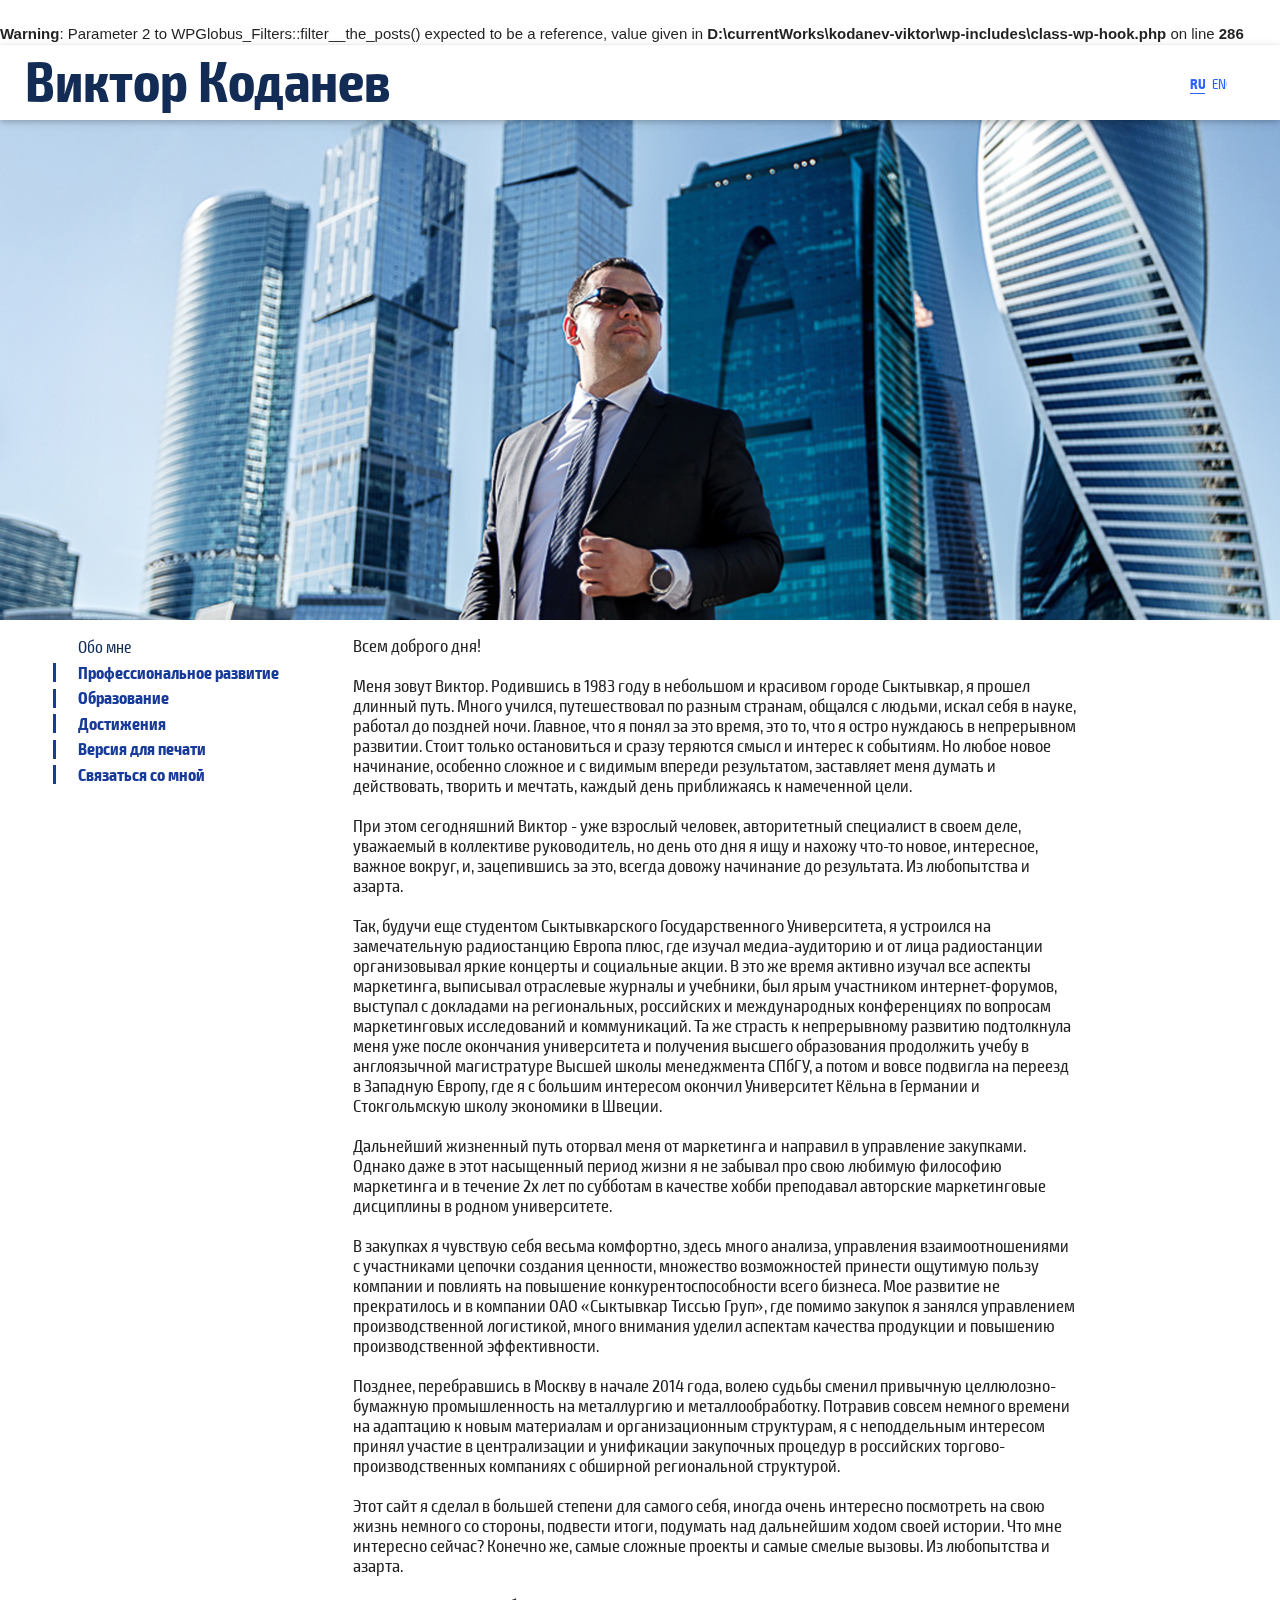
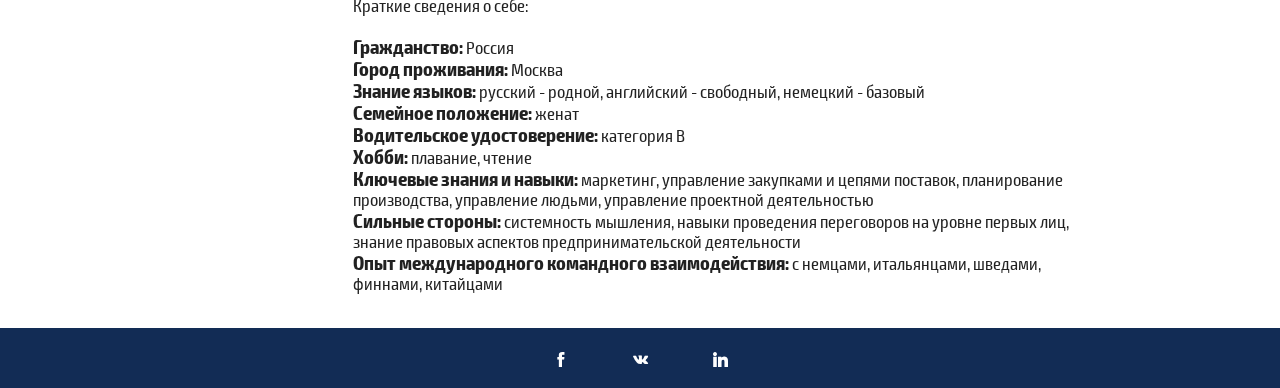
==== index.html @ 1e1ac739 "static clone" ====
<!DOCTYPE html>
<html><body><br>
<b>Warning</b>:  Parameter 2 to WPGlobus_Filters::filter__the_posts() expected to be a reference, value given in <b>D:\currentWorks\kodanev-viktor\wp-includes\class-wp-hook.php</b> on line <b>286</b><br>
	
	

	
		<meta charset="UTF-8">
		<meta name="viewport" content="width=device-width, height=device-height, initial-scale=1.0, maximum-scale=1.0, user-scalable=no">
		<link rel="shortcut icon" href="wp-content/themes/kodanev/assets/icon_32.png" type="image/x-icon">

<link rel="apple-touch-icon" sizes="180x180" href="wp-content/themes/kodanev/assets/apple-touch-icon.png">
<link rel="icon" type="image/png" href="wp-content/themes/kodanev/assets/favicon-32x32.png" sizes="32x32">
<link rel="icon" type="image/png" href="wp-content/themes/kodanev/assets/favicon-16x16.png" sizes="16x16">
<link rel="manifest" href="wp-content/themes/kodanev/assets/manifest.json">
<link rel="mask-icon" href="wp-content/themes/kodanev/assets/safari-pinned-tab.svg" color="#5bbad5">
<meta name="msapplication-TileColor" content="#ffffff">
<meta name="msapplication-TileImage" content="wp-content/themes/kodanev/assets/mstile-144x144.png">
<meta name="theme-color" content="#ffffff">
		
		
		<title>kodanev-viktor — Персональный сайт Виктора Коданева</title>
<link rel="dns-prefetch" href="//s.w.org">


<link rel="stylesheet" id="wp-block-library-css" href="wp-includes/css/dist/block-library/style.min.css" type="text/css" media="all">
<link rel="stylesheet" id="materialize-style-css" href="wp-content/themes/kodanev/assets/css/materialize.css" type="text/css" media="all">
<link rel="stylesheet" id="icons-css" href="wp-content/themes/kodanev/assets/icons/style.css" type="text/css" media="all">
<link rel="stylesheet" id="flexbox-helper-css" href="wp-content/themes/kodanev/assets/css/flexbox.css" type="text/css" media="all">
<link rel="stylesheet" id="fonts-style-css" href="wp-content/themes/kodanev/assets/fonts/exo2/exotwocondensed.css" type="text/css" media="all">
<link rel="stylesheet" id="kodanev-style-css" href="wp-content/themes/kodanev/style.css" type="text/css" media="all">
<link rel="stylesheet" id="wpglobus-css" href="wp-content/plugins/wpglobus/includes/css/wpglobus.min.css" type="text/css" media="all">
<script type="text/javascript" src="wp-includes/js/jquery/jquery.js"></script>
<script type="text/javascript" src="wp-includes/js/jquery/jquery-migrate.min.js"></script>
<script type="text/javascript">
/* <![CDATA[ */
var userSettings = {"url":"\/","uid":"0","time":"1568636107","secure":""};
/* ]]> */
</script>
<script type="text/javascript" src="wp-includes/js/utils.min.js"></script>







			<style type="text/css" media="screen">
				.wpglobus_flag_ru{background-image:url(http://OFFLINEZIP.wpsho/wp-content/plugins/wpglobus/flags/ru.png)}.wpglobus_flag_en{background-image:url(http://OFFLINEZIP.wpsho/wp-content/plugins/wpglobus/flags/us.png)}                                    			</style>
			

	

	
		<header id="masthead" class="site-header" role="banner">
			<nav class="white hide-on-med-and-down">
				<div class="nav-wrapper">
					<div class="name left">
						<h1 class="exo2bold dark-blue-text">Виктор Коданев</h1>
					</div>
					<div class="lang right">
						<ul class="lang_changer right"><li><a class="exo2reg med-blue-text active">Russian</a></li><li><a class="exo2reg med-blue-text" href="en/index.html">English</a></li></ul>
					</div>
				</div>
			</nav>
			<div class="navbar-fixed hide-on-large-only">
				<nav class="white">
					<div class="nav-wrapper">
						<button data-activates="sidenav" class="c-hamburger c-hamburger--htx right">
							<span>toggle menu</span>
						</button>

						<div class="name center">
							<h1 class="exo2bold dark-blue-text">Виктор Коданев</h1>
						</div>
						<div class="pagenav side-nav" id="sidenav">
							<div class="name center">
								<h1 class="exo2bold white-text">Виктор Коданев</h1>
							</div>
							<div class="container flex-column">
								<ul class="links flex-column">


									<li> <a class="exo2reg" href="">Обо мне</a></li><li> <a class="exo2reg" href="professional/index.html">Профессиональное развитие</a></li><li> <a class="exo2reg" href="education/index.html">Образование</a></li><li> <a class="exo2reg" href="achievemnets/index.html">Достижения</a></li><li> <a class="exo2reg" href="documentation/index.html">Версия для печати</a></li><li> <a class="exo2reg" href="contact/index.html">Связаться со мной</a></li>
								</ul>
								<div class="divider"></div>
								<ul class="linker flex-row">
									<li>
										<div class="circle">
											<a href="#">
												<span class="white-text icon icon-fb"></span>
											</a>
										</div>
									</li>
									<li>
										<div class="circle">
											<a href="#">
												<span class="white-text icon icon-vk"></span>
											</a>
										</div>
									</li>
									<li>
										<div class="circle">
											<a href="#">
												<span class="white-text icon icon-li"></span>
											</a>
										</div>
									</li>
									<li class="language valign-wrapper"><a class="exo2reg active">Russian</a></li><li class="language valign-wrapper"><a class="exo2reg" href="en/index.html">English</a></li>								</ul>
							</div>
						</div>
					</div>
				</nav>
			</div>
		</header>
		

		<div id="page" class="site">
			<div id="content" class="site-content">

	<div id="primary" class="content-area">
		<main id="main" class="site-main" role="main">

			
<article id="post-28" class="post-28 page type-page status-publish hentry">

	<div class="entry-content">

			
<div class="fullwidth parallax-container">
<div class="parallax">
<img src="wp-content/uploads/2016/09/IMG_5605_crop.jpg" class="responsive-img"></div></div><div class="section">
		<div class="row">
	<div class="container">
			<div class="col s12 m12 l10 offset-l2 page-contents">
	<aside id="secondary" class="widget-area hide-on-med-and-down" role="complementary">
		<div class="flex-column">
<ul class="pagenav">
<li> <a class="exo2reg dark-blue-2-text" href="">Обо мне</a></li><li> <a class="exo2reg dark-blue-2-text" href="professional/index.html">Профессиональное развитие</a></li><li> <a class="exo2reg dark-blue-2-text" href="education/index.html">Образование</a></li><li> <a class="exo2reg dark-blue-2-text" href="achievemnets/index.html">Достижения</a></li><li> <a class="exo2reg dark-blue-2-text" href="documentation/index.html">Версия для печати</a></li><li> <a class="exo2reg dark-blue-2-text" href="contact/index.html">Связаться со мной</a></li>			</ul>


		</div>
	</aside>
	
<p class="exo2reg">Всем доброго дня!<br>
 <br>
Меня зовут Виктор. Родившись в 1983 году в небольшом и красивом городе Сыктывкар, я прошел длинный путь. Много учился, путешествовал по разным странам, общался с людьми, искал себя в науке, работал до поздней ночи. Главное, что я понял за это время, это то, что я остро нуждаюсь в непрерывном развитии. Стоит только остановиться и сразу теряются смысл и интерес к событиям. Но любое новое начинание, особенно сложное и с видимым впереди результатом, заставляет меня думать и действовать, творить и мечтать, каждый день приближаясь к намеченной цели.<br>
 <br>
При этом сегодняшний Виктор - уже взрослый человек, авторитетный специалист в своем деле, уважаемый в коллективе руководитель, но день ото дня я ищу и нахожу что-то новое, интересное, важное вокруг, и, зацепившись за это, всегда довожу начинание до результата. Из любопытства и азарта.<br>
 <br>
Так, будучи еще студентом Сыктывкарского Государственного Университета, я устроился на замечательную радиостанцию Европа плюс, где изучал медиа-аудиторию и от лица радиостанции организовывал яркие концерты и социальные акции. В это же время активно изучал все аспекты маркетинга, выписывал отраслевые журналы и учебники, был ярым участником интернет-форумов, выступал с докладами на региональных, российских и международных конференциях по вопросам маркетинговых исследований и коммуникаций. Та же страсть к непрерывному развитию подтолкнула меня уже после окончания университета и получения высшего образования продолжить учебу в англоязычной магистратуре Высшей школы менеджмента СПбГУ, а потом и вовсе подвигла на переезд в Западную Европу, где я с большим интересом окончил Университет Кёльна в Германии и Стокгольмскую школу экономики в Швеции.<br>
 <br>
Дальнейший жизненный путь оторвал меня от маркетинга и направил в управление закупками. Однако даже в этот насыщенный период жизни я не забывал про свою любимую философию маркетинга и в течение 2х лет по субботам в качестве хобби преподавал авторские маркетинговые дисциплины в родном университете.<br>
 <br>
В закупках я чувствую себя весьма комфортно, здесь много анализа, управления взаимоотношениями с участниками цепочки создания ценности, множество возможностей принести ощутимую пользу компании и повлиять на повышение конкурентоспособности всего бизнеса. Мое развитие не прекратилось и в компании ОАО «Сыктывкар Тиссью Груп», где помимо закупок я занялся управлением производственной логистикой, много внимания уделил аспектам качества продукции и повышению производственной эффективности.<br>
 <br>
Позднее, перебравшись в Москву в начале 2014 года, волею судьбы сменил привычную целлюлозно-бумажную промышленность на металлургию и металлообработку. Потравив совсем немного времени на адаптацию к новым материалам и организационным структурам, я с неподдельным интересом принял участие в централизации и унификации закупочных процедур в российских торгово-производственных компаниях с обширной региональной структурой.<br>
 <br>
Этот сайт я сделал в большей степени для самого себя, иногда очень интересно посмотреть на свою жизнь немного со стороны, подвести итоги, подумать над дальнейшим ходом своей истории. Что мне интересно сейчас? Конечно же, самые сложные проекты и самые смелые вызовы. Из любопытства и азарта.<br>
 <br>
Краткие сведения о себе:<br>
 <br>
<span class="exo2bold">Гражданство:</span> Россия<br>
<span class="exo2bold">Город проживания:</span> Москва<br>
<span class="exo2bold">Знание языков:</span> русский - родной, английский - свободный, немецкий - базовый<br>
<span class="exo2bold">Семейное положение:</span> женат<br>
<span class="exo2bold">Водительское удостоверение:</span> категория В<br>
<span class="exo2bold">Хобби:</span> плавание, чтение<br>
<span class="exo2bold">Ключевые знания и навыки:</span> маркетинг, управление закупками и цепями поставок, планирование производства, управление людьми, управление проектной деятельностью<br>
<span class="exo2bold">Сильные стороны:</span> системность мышления, навыки проведения переговоров на уровне первых лиц, знание правовых аспектов предпринимательской деятельности<br>
<span class="exo2bold">Опыт международного командного взаимодействия:</span> с немцами, итальянцами, шведами, финнами, китайцами</p></div>
		</div>
	</div>
</div>

	</div>

</article>
		</main>
	</div>


	</div>
	

	<footer class="dark-blue">
		<div class="flex-row icons">
				<div class="circle">
					<a href="https://facebook.com/victor.kodanev" target="_blank">
						<span class="icon icon-fb"></span>
					</a>
				</div>
				<div class="circle">
					<a href="https://vk.com/id373492752" target="_blank">
						<span class="icon icon-vk"></span>
					</a>
				</div>
				<div class="circle">
					<a href="https://ru.linkedin.com/in/viktor-kodanev-8ab91276" target="_blank">
						<span class="icon icon-li"></span>
					</a>
				</div>
		</div>
	</footer>
	
	</div>
	

	<script type="text/javascript" src="wp-content/themes/kodanev/assets/js/jquery-2.2.1.min.js"></script>
<script type="text/javascript" src="wp-content/themes/kodanev/assets/js/materialize.js"></script>
<script type="text/javascript" src="wp-content/themes/kodanev/assets/js/init.js"></script>
<script type="text/javascript" src="wp-content/themes/kodanev/js/navigation.js"></script>
<script type="text/javascript" src="wp-content/themes/kodanev/js/skip-link-focus-fix.js"></script>
<script type="text/javascript">
/* <![CDATA[ */
var WPGlobus = {"version":"1.6.2","language":"ru"};
/* ]]> */
</script>
<script type="text/javascript" src="wp-content/plugins/wpglobus/includes/js/wpglobus.min.js"></script>

		

		
</body></html>
---- wp-includes/css/dist/block-library/style.min.css ----
.wp-block-audio figcaption {margin-top: .5em;margin-bottom: 1em;color: #555d66;text-align: center;font-size: 13px;}
.wp-block-audio audio {width: 100%;min-width: 300px;}
.block-editor-block-list__layout .reusable-block-edit-panel {align-items: center;background: #f8f9f9;color: #555d66;display: flex;flex-wrap: wrap;font-family: -apple-system,BlinkMacSystemFont,Segoe UI,Roboto,Oxygen-Sans,Ubuntu,Cantarell,Helvetica Neue,sans-serif;font-size: 13px;top: -14px;margin: 0 -14px;padding: 8px 14px;position: relative;border: 1px dashed rgba(145,151,162,.25);border-bottom: none;}
.block-editor-block-list__layout .block-editor-block-list__layout .reusable-block-edit-panel {margin: 0 -14px;padding: 8px 14px;}
.block-editor-block-list__layout .reusable-block-edit-panel .reusable-block-edit-panel__spinner {margin: 0 5px;}
.block-editor-block-list__layout .reusable-block-edit-panel .reusable-block-edit-panel__info {margin-right: auto;}
.block-editor-block-list__layout .reusable-block-edit-panel .reusable-block-edit-panel__label {margin-right: 8px;white-space: nowrap;font-weight: 600;}
.block-editor-block-list__layout .reusable-block-edit-panel .reusable-block-edit-panel__title {flex: 1 1 100%;font-size: 14px;height: 30px;margin: 4px 0 8px;}
.block-editor-block-list__layout .reusable-block-edit-panel .components-button.reusable-block-edit-panel__button {flex-shrink: 0;}
@media (min-width:960px) {.block-editor-block-list__layout .reusable-block-edit-panel {flex-wrap: nowrap;}
	.block-editor-block-list__layout .reusable-block-edit-panel .reusable-block-edit-panel__title {margin: 0;}
	.block-editor-block-list__layout .reusable-block-edit-panel .components-button.reusable-block-edit-panel__button {margin: 0 0 0 5px;}}
.editor-block-list__layout .is-selected .reusable-block-edit-panel {border-color: rgba(66,88,99,.4) rgba(66,88,99,.4) rgba(66,88,99,.4) transparent;}
.is-dark-theme .editor-block-list__layout .is-selected .reusable-block-edit-panel {border-color: hsla(0,0%,100%,.45) hsla(0,0%,100%,.45) hsla(0,0%,100%,.45) transparent;}
.block-editor-block-list__layout .reusable-block-indicator {background: #fff;border: 1px dashed #e2e4e7;color: #555d66;top: -14px;height: 30px;padding: 4px;position: absolute;z-index: 1;width: 30px;right: -14px;}
.wp-block-button {color: #fff;margin-bottom: 1.5em;}
.wp-block-button.aligncenter {text-align: center;}
.wp-block-button.alignright {text-align: right;}
.wp-block-button__link {background-color: #32373c;border: none;border-radius: 28px;box-shadow: none;color: inherit;cursor: pointer;display: inline-block;font-size: 18px;margin: 0;padding: 12px 24px;text-align: center;text-decoration: none;overflow-wrap: break-word;}
.wp-block-button__link:active, .wp-block-button__link:focus, .wp-block-button__link:hover, .wp-block-button__link:visited {color: inherit;}
.is-style-squared .wp-block-button__link {border-radius: 0;}
.is-style-outline {color: #32373c;}
.is-style-outline .wp-block-button__link {background-color: transparent;border: 2px solid;}
.wp-block-calendar {text-align: center;}
.wp-block-calendar tbody td, .wp-block-calendar th {padding: 4px;border: 1px solid #e2e4e7;}
.wp-block-calendar tfoot td {border: none;}
.wp-block-calendar table {width: 100%;border-collapse: collapse;font-family: -apple-system,BlinkMacSystemFont,Segoe UI,Roboto,Oxygen-Sans,Ubuntu,Cantarell,Helvetica Neue,sans-serif;}
.wp-block-calendar table th {font-weight: 440;background: #edeff0;}
.wp-block-calendar a {text-decoration: underline;}
.wp-block-calendar tfoot a {color: #00739c;}
.wp-block-calendar table caption, .wp-block-calendar table tbody {color: #40464d;}
.wp-block-categories.alignleft {margin-right: 2em;}
.wp-block-categories.alignright {margin-left: 2em;}
.wp-block-columns {display: flex;flex-wrap: wrap;}
@media (min-width:782px) {.wp-block-columns {flex-wrap: nowrap;}}
.wp-block-column {flex-grow: 1;margin-bottom: 1em;flex-basis: 100%;min-width: 0;word-break: break-word;overflow-wrap: break-word;}
@media (min-width:600px) {.wp-block-column {flex-basis: calc(50% - 16px);flex-grow: 0;}
	.wp-block-column:nth-child(2n) {margin-left: 32px;}}
@media (min-width:782px) {.wp-block-column:not(:first-child) {margin-left: 32px;}}
.wp-block-cover, .wp-block-cover-image {position: relative;background-color: #000;background-size: cover;background-position: 50%;min-height: 430px;width: 100%;margin: 0 0 1.5em;display: flex;justify-content: center;align-items: center;overflow: hidden;}
.wp-block-cover-image.has-left-content, .wp-block-cover.has-left-content {justify-content: flex-start;}
.wp-block-cover-image.has-left-content .wp-block-cover-image-text, .wp-block-cover-image.has-left-content .wp-block-cover-text, .wp-block-cover-image.has-left-content h2, .wp-block-cover.has-left-content .wp-block-cover-image-text, .wp-block-cover.has-left-content .wp-block-cover-text, .wp-block-cover.has-left-content h2 {margin-left: 0;text-align: left;}
.wp-block-cover-image.has-right-content, .wp-block-cover.has-right-content {justify-content: flex-end;}
.wp-block-cover-image.has-right-content .wp-block-cover-image-text, .wp-block-cover-image.has-right-content .wp-block-cover-text, .wp-block-cover-image.has-right-content h2, .wp-block-cover.has-right-content .wp-block-cover-image-text, .wp-block-cover.has-right-content .wp-block-cover-text, .wp-block-cover.has-right-content h2 {margin-right: 0;text-align: right;}
.wp-block-cover-image .wp-block-cover-image-text, .wp-block-cover-image .wp-block-cover-text, .wp-block-cover-image h2, .wp-block-cover .wp-block-cover-image-text, .wp-block-cover .wp-block-cover-text, .wp-block-cover h2 {color: #fff;font-size: 2em;line-height: 1.25;z-index: 1;margin-bottom: 0;max-width: 610px;padding: 14px;text-align: center;}
.wp-block-cover-image .wp-block-cover-image-text a, .wp-block-cover-image .wp-block-cover-image-text a:active, .wp-block-cover-image .wp-block-cover-image-text a:focus, .wp-block-cover-image .wp-block-cover-image-text a:hover, .wp-block-cover-image .wp-block-cover-text a, .wp-block-cover-image .wp-block-cover-text a:active, .wp-block-cover-image .wp-block-cover-text a:focus, .wp-block-cover-image .wp-block-cover-text a:hover, .wp-block-cover-image h2 a, .wp-block-cover-image h2 a:active, .wp-block-cover-image h2 a:focus, .wp-block-cover-image h2 a:hover, .wp-block-cover .wp-block-cover-image-text a, .wp-block-cover .wp-block-cover-image-text a:active, .wp-block-cover .wp-block-cover-image-text a:focus, .wp-block-cover .wp-block-cover-image-text a:hover, .wp-block-cover .wp-block-cover-text a, .wp-block-cover .wp-block-cover-text a:active, .wp-block-cover .wp-block-cover-text a:focus, .wp-block-cover .wp-block-cover-text a:hover, .wp-block-cover h2 a, .wp-block-cover h2 a:active, .wp-block-cover h2 a:focus, .wp-block-cover h2 a:hover {color: #fff;}
.wp-block-cover-image.has-parallax, .wp-block-cover.has-parallax {background-attachment: fixed;}
@supports (-webkit-overflow-scrolling:touch) {.wp-block-cover-image.has-parallax, .wp-block-cover.has-parallax {background-attachment: scroll;}}
.wp-block-cover-image.has-background-dim:before, .wp-block-cover.has-background-dim:before {content: "";position: absolute;top: 0;left: 0;bottom: 0;right: 0;background-color: inherit;opacity: .5;z-index: 1;}
.wp-block-cover-image.has-background-dim.has-background-dim-10:before, .wp-block-cover.has-background-dim.has-background-dim-10:before {opacity: .1;}
.wp-block-cover-image.has-background-dim.has-background-dim-20:before, .wp-block-cover.has-background-dim.has-background-dim-20:before {opacity: .2;}
.wp-block-cover-image.has-background-dim.has-background-dim-30:before, .wp-block-cover.has-background-dim.has-background-dim-30:before {opacity: .3;}
.wp-block-cover-image.has-background-dim.has-background-dim-40:before, .wp-block-cover.has-background-dim.has-background-dim-40:before {opacity: .4;}
.wp-block-cover-image.has-background-dim.has-background-dim-50:before, .wp-block-cover.has-background-dim.has-background-dim-50:before {opacity: .5;}
.wp-block-cover-image.has-background-dim.has-background-dim-60:before, .wp-block-cover.has-background-dim.has-background-dim-60:before {opacity: .6;}
.wp-block-cover-image.has-background-dim.has-background-dim-70:before, .wp-block-cover.has-background-dim.has-background-dim-70:before {opacity: .7;}
.wp-block-cover-image.has-background-dim.has-background-dim-80:before, .wp-block-cover.has-background-dim.has-background-dim-80:before {opacity: .8;}
.wp-block-cover-image.has-background-dim.has-background-dim-90:before, .wp-block-cover.has-background-dim.has-background-dim-90:before {opacity: .9;}
.wp-block-cover-image.has-background-dim.has-background-dim-100:before, .wp-block-cover.has-background-dim.has-background-dim-100:before {opacity: 1;}
.wp-block-cover-image.alignleft, .wp-block-cover-image.alignright, .wp-block-cover.alignleft, .wp-block-cover.alignright {max-width: 305px;width: 100%;}
.wp-block-cover-image:after, .wp-block-cover:after {display: block;content: "";font-size: 0;min-height: inherit;}
@supports ((position:-webkit-sticky) or (position:sticky)) {.wp-block-cover-image:after, .wp-block-cover:after {content: none;}}
.wp-block-cover-image.aligncenter, .wp-block-cover-image.alignleft, .wp-block-cover-image.alignright, .wp-block-cover.aligncenter, .wp-block-cover.alignleft, .wp-block-cover.alignright {display: flex;}
.wp-block-cover-image .wp-block-cover__inner-container, .wp-block-cover .wp-block-cover__inner-container {width: calc(100% - 70px);z-index: 1;color: #f8f9f9;}
.wp-block-cover-image .wp-block-subhead, .wp-block-cover-image h1, .wp-block-cover-image h2, .wp-block-cover-image h3, .wp-block-cover-image h4, .wp-block-cover-image h5, .wp-block-cover-image h6, .wp-block-cover-image p, .wp-block-cover .wp-block-subhead, .wp-block-cover h1, .wp-block-cover h2, .wp-block-cover h3, .wp-block-cover h4, .wp-block-cover h5, .wp-block-cover h6, .wp-block-cover p {color: inherit;}
.wp-block-cover__video-background {position: absolute;top: 50%;left: 50%;transform: translateX(-50%) translateY(-50%);width: 100%;height: 100%;z-index: 0;-o-object-fit: cover;object-fit: cover;}
.block-editor-block-list__block[data-type="core/embed"][data-align=left] .block-editor-block-list__block-edit, .block-editor-block-list__block[data-type="core/embed"][data-align=right] .block-editor-block-list__block-edit, .wp-block-embed.alignleft, .wp-block-embed.alignright {max-width: 360px;width: 100%;}
.wp-block-embed {margin-bottom: 1em;}
.wp-block-embed figcaption {margin-top: .5em;margin-bottom: 1em;color: #555d66;text-align: center;font-size: 13px;}
.wp-embed-responsive .wp-block-embed.wp-embed-aspect-1-1 .wp-block-embed__wrapper, .wp-embed-responsive .wp-block-embed.wp-embed-aspect-1-2 .wp-block-embed__wrapper, .wp-embed-responsive .wp-block-embed.wp-embed-aspect-4-3 .wp-block-embed__wrapper, .wp-embed-responsive .wp-block-embed.wp-embed-aspect-9-16 .wp-block-embed__wrapper, .wp-embed-responsive .wp-block-embed.wp-embed-aspect-16-9 .wp-block-embed__wrapper, .wp-embed-responsive .wp-block-embed.wp-embed-aspect-18-9 .wp-block-embed__wrapper, .wp-embed-responsive .wp-block-embed.wp-embed-aspect-21-9 .wp-block-embed__wrapper {position: relative;}
.wp-embed-responsive .wp-block-embed.wp-embed-aspect-1-1 .wp-block-embed__wrapper:before, .wp-embed-responsive .wp-block-embed.wp-embed-aspect-1-2 .wp-block-embed__wrapper:before, .wp-embed-responsive .wp-block-embed.wp-embed-aspect-4-3 .wp-block-embed__wrapper:before, .wp-embed-responsive .wp-block-embed.wp-embed-aspect-9-16 .wp-block-embed__wrapper:before, .wp-embed-responsive .wp-block-embed.wp-embed-aspect-16-9 .wp-block-embed__wrapper:before, .wp-embed-responsive .wp-block-embed.wp-embed-aspect-18-9 .wp-block-embed__wrapper:before, .wp-embed-responsive .wp-block-embed.wp-embed-aspect-21-9 .wp-block-embed__wrapper:before {content: "";display: block;padding-top: 50%;}
.wp-embed-responsive .wp-block-embed.wp-embed-aspect-1-1 .wp-block-embed__wrapper iframe, .wp-embed-responsive .wp-block-embed.wp-embed-aspect-1-2 .wp-block-embed__wrapper iframe, .wp-embed-responsive .wp-block-embed.wp-embed-aspect-4-3 .wp-block-embed__wrapper iframe, .wp-embed-responsive .wp-block-embed.wp-embed-aspect-9-16 .wp-block-embed__wrapper iframe, .wp-embed-responsive .wp-block-embed.wp-embed-aspect-16-9 .wp-block-embed__wrapper iframe, .wp-embed-responsive .wp-block-embed.wp-embed-aspect-18-9 .wp-block-embed__wrapper iframe, .wp-embed-responsive .wp-block-embed.wp-embed-aspect-21-9 .wp-block-embed__wrapper iframe {position: absolute;top: 0;right: 0;bottom: 0;left: 0;width: 100%;height: 100%;}
.wp-embed-responsive .wp-block-embed.wp-embed-aspect-21-9 .wp-block-embed__wrapper:before {padding-top: 42.85%;}
.wp-embed-responsive .wp-block-embed.wp-embed-aspect-18-9 .wp-block-embed__wrapper:before {padding-top: 50%;}
.wp-embed-responsive .wp-block-embed.wp-embed-aspect-16-9 .wp-block-embed__wrapper:before {padding-top: 56.25%;}
.wp-embed-responsive .wp-block-embed.wp-embed-aspect-4-3 .wp-block-embed__wrapper:before {padding-top: 75%;}
.wp-embed-responsive .wp-block-embed.wp-embed-aspect-1-1 .wp-block-embed__wrapper:before {padding-top: 100%;}
.wp-embed-responsive .wp-block-embed.wp-embed-aspect-9-6 .wp-block-embed__wrapper:before {padding-top: 66.66%;}
.wp-embed-responsive .wp-block-embed.wp-embed-aspect-1-2 .wp-block-embed__wrapper:before {padding-top: 200%;}
.wp-block-file {margin-bottom: 1.5em;}
.wp-block-file.aligncenter {text-align: center;}
.wp-block-file.alignright {text-align: right;}
.wp-block-file .wp-block-file__button {background: #32373c;border-radius: 2em;color: #fff;font-size: 13px;padding: .5em 1em;}
.wp-block-file a.wp-block-file__button {text-decoration: none;}
.wp-block-file a.wp-block-file__button:active, .wp-block-file a.wp-block-file__button:focus, .wp-block-file a.wp-block-file__button:hover, .wp-block-file a.wp-block-file__button:visited {box-shadow: none;color: #fff;opacity: .85;text-decoration: none;}
.wp-block-file *+.wp-block-file__button {margin-left: .75em;}
.wp-block-gallery {display: flex;flex-wrap: wrap;list-style-type: none;padding: 0;}
.wp-block-gallery .blocks-gallery-image, .wp-block-gallery .blocks-gallery-item {margin: 0 16px 16px 0;display: flex;flex-grow: 1;flex-direction: column;justify-content: center;position: relative;}
.wp-block-gallery .blocks-gallery-image figure, .wp-block-gallery .blocks-gallery-item figure {margin: 0;height: 100%;}
@supports ((position:-webkit-sticky) or (position:sticky)) {.wp-block-gallery .blocks-gallery-image figure, .wp-block-gallery .blocks-gallery-item figure {display: flex;align-items: flex-end;justify-content: flex-start;}}
.wp-block-gallery .blocks-gallery-image img, .wp-block-gallery .blocks-gallery-item img {display: block;max-width: 100%;height: auto;width: 100%;}
@supports ((position:-webkit-sticky) or (position:sticky)) {.wp-block-gallery .blocks-gallery-image img, .wp-block-gallery .blocks-gallery-item img {width: auto;}}
.wp-block-gallery .blocks-gallery-image figcaption, .wp-block-gallery .blocks-gallery-item figcaption {position: absolute;bottom: 0;width: 100%;max-height: 100%;overflow: auto;padding: 40px 10px 9px;color: #fff;text-align: center;font-size: 13px;background: linear-gradient(0deg,rgba(0,0,0,.7),rgba(0,0,0,.3) 70%,transparent);}
.wp-block-gallery .blocks-gallery-image figcaption img, .wp-block-gallery .blocks-gallery-item figcaption img {display: inline;}
.wp-block-gallery.is-cropped .blocks-gallery-image a, .wp-block-gallery.is-cropped .blocks-gallery-image img, .wp-block-gallery.is-cropped .blocks-gallery-item a, .wp-block-gallery.is-cropped .blocks-gallery-item img {width: 100%;}
@supports ((position:-webkit-sticky) or (position:sticky)) {.wp-block-gallery.is-cropped .blocks-gallery-image a, .wp-block-gallery.is-cropped .blocks-gallery-image img, .wp-block-gallery.is-cropped .blocks-gallery-item a, .wp-block-gallery.is-cropped .blocks-gallery-item img {height: 100%;flex: 1;-o-object-fit: cover;object-fit: cover;}}
.wp-block-gallery .blocks-gallery-image, .wp-block-gallery .blocks-gallery-item {width: calc(( 100% - 16px ) / 2);}
.wp-block-gallery .blocks-gallery-image:nth-of-type(2n), .wp-block-gallery .blocks-gallery-item:nth-of-type(2n) {margin-right: 0;}
.wp-block-gallery.columns-1 .blocks-gallery-image, .wp-block-gallery.columns-1 .blocks-gallery-item {width: 100%;margin-right: 0;}
@media (min-width:600px) {.wp-block-gallery.columns-3 .blocks-gallery-image, .wp-block-gallery.columns-3 .blocks-gallery-item {width: calc(( 100% - 32px ) / 3);margin-right: 16px;}
	@supports (-ms-ime-align:auto) {.wp-block-gallery.columns-3 .blocks-gallery-image, .wp-block-gallery.columns-3 .blocks-gallery-item {width: calc(( 100% - 32px ) / 3 - 1px);}}
	.wp-block-gallery.columns-4 .blocks-gallery-image, .wp-block-gallery.columns-4 .blocks-gallery-item {width: calc(( 100% - 48px ) / 4);margin-right: 16px;}
	@supports (-ms-ime-align:auto) {.wp-block-gallery.columns-4 .blocks-gallery-image, .wp-block-gallery.columns-4 .blocks-gallery-item {width: calc(( 100% - 48px ) / 4 - 1px);}}
	.wp-block-gallery.columns-5 .blocks-gallery-image, .wp-block-gallery.columns-5 .blocks-gallery-item {width: calc(( 100% - 64px ) / 5);margin-right: 16px;}
	@supports (-ms-ime-align:auto) {.wp-block-gallery.columns-5 .blocks-gallery-image, .wp-block-gallery.columns-5 .blocks-gallery-item {width: calc(( 100% - 64px ) / 5 - 1px);}}
	.wp-block-gallery.columns-6 .blocks-gallery-image, .wp-block-gallery.columns-6 .blocks-gallery-item {width: calc(( 100% - 80px ) / 6);margin-right: 16px;}
	@supports (-ms-ime-align:auto) {.wp-block-gallery.columns-6 .blocks-gallery-image, .wp-block-gallery.columns-6 .blocks-gallery-item {width: calc(( 100% - 80px ) / 6 - 1px);}}
	.wp-block-gallery.columns-7 .blocks-gallery-image, .wp-block-gallery.columns-7 .blocks-gallery-item {width: calc(( 100% - 96px ) / 7);margin-right: 16px;}
	@supports (-ms-ime-align:auto) {.wp-block-gallery.columns-7 .blocks-gallery-image, .wp-block-gallery.columns-7 .blocks-gallery-item {width: calc(( 100% - 96px ) / 7 - 1px);}}
	.wp-block-gallery.columns-8 .blocks-gallery-image, .wp-block-gallery.columns-8 .blocks-gallery-item {width: calc(( 100% - 112px ) / 8);margin-right: 16px;}
	@supports (-ms-ime-align:auto) {.wp-block-gallery.columns-8 .blocks-gallery-image, .wp-block-gallery.columns-8 .blocks-gallery-item {width: calc(( 100% - 112px ) / 8 - 1px);}}
	.wp-block-gallery.columns-1 .blocks-gallery-image:nth-of-type(1n), .wp-block-gallery.columns-1 .blocks-gallery-item:nth-of-type(1n), .wp-block-gallery.columns-2 .blocks-gallery-image:nth-of-type(2n), .wp-block-gallery.columns-2 .blocks-gallery-item:nth-of-type(2n), .wp-block-gallery.columns-3 .blocks-gallery-image:nth-of-type(3n), .wp-block-gallery.columns-3 .blocks-gallery-item:nth-of-type(3n), .wp-block-gallery.columns-4 .blocks-gallery-image:nth-of-type(4n), .wp-block-gallery.columns-4 .blocks-gallery-item:nth-of-type(4n), .wp-block-gallery.columns-5 .blocks-gallery-image:nth-of-type(5n), .wp-block-gallery.columns-5 .blocks-gallery-item:nth-of-type(5n), .wp-block-gallery.columns-6 .blocks-gallery-image:nth-of-type(6n), .wp-block-gallery.columns-6 .blocks-gallery-item:nth-of-type(6n), .wp-block-gallery.columns-7 .blocks-gallery-image:nth-of-type(7n), .wp-block-gallery.columns-7 .blocks-gallery-item:nth-of-type(7n), .wp-block-gallery.columns-8 .blocks-gallery-image:nth-of-type(8n), .wp-block-gallery.columns-8 .blocks-gallery-item:nth-of-type(8n) {margin-right: 0;}}
.wp-block-gallery .blocks-gallery-image:last-child, .wp-block-gallery .blocks-gallery-item:last-child {margin-right: 0;}
.wp-block-gallery .blocks-gallery-item.has-add-item-button {width: 100%;}
.wp-block-gallery.alignleft, .wp-block-gallery.alignright {max-width: 305px;width: 100%;}
.wp-block-gallery.aligncenter, .wp-block-gallery.alignleft, .wp-block-gallery.alignright {display: flex;}
.wp-block-gallery.aligncenter .blocks-gallery-item figure {justify-content: center;}
.wp-block-image {max-width: 100%;margin-bottom: 1em;margin-left: 0;margin-right: 0;}
.wp-block-image img {max-width: 100%;}
.wp-block-image.aligncenter {text-align: center;}
.wp-block-image.alignfull img, .wp-block-image.alignwide img {width: 100%;}
.wp-block-image .aligncenter, .wp-block-image .alignleft, .wp-block-image .alignright, .wp-block-image.is-resized {display: table;margin-left: 0;margin-right: 0;}
.wp-block-image .aligncenter>figcaption, .wp-block-image .alignleft>figcaption, .wp-block-image .alignright>figcaption, .wp-block-image.is-resized>figcaption {display: table-caption;caption-side: bottom;}
.wp-block-image .alignleft {float: left;margin-right: 1em;}
.wp-block-image .alignright {float: right;margin-left: 1em;}
.wp-block-image .aligncenter {margin-left: auto;margin-right: auto;}
.wp-block-image figcaption {margin-top: .5em;margin-bottom: 1em;color: #555d66;text-align: center;font-size: 13px;}
.wp-block-latest-comments__comment {font-size: 15px;line-height: 1.1;list-style: none;margin-bottom: 1em;}
.has-avatars .wp-block-latest-comments__comment {min-height: 36px;list-style: none;}
.has-avatars .wp-block-latest-comments__comment .wp-block-latest-comments__comment-excerpt, .has-avatars .wp-block-latest-comments__comment .wp-block-latest-comments__comment-meta {margin-left: 52px;}
.has-dates .wp-block-latest-comments__comment, .has-excerpts .wp-block-latest-comments__comment {line-height: 1.5;}
.wp-block-latest-comments__comment-excerpt p {font-size: 14px;line-height: 1.8;margin: 5px 0 20px;}
.wp-block-latest-comments__comment-date {color: #8f98a1;display: block;font-size: 12px;}
.wp-block-latest-comments .avatar, .wp-block-latest-comments__comment-avatar {border-radius: 24px;display: block;float: left;height: 40px;margin-right: 12px;width: 40px;}
.wp-block-latest-posts.alignleft {margin-right: 2em;}
.wp-block-latest-posts.alignright {margin-left: 2em;}
.wp-block-latest-posts.is-grid {display: flex;flex-wrap: wrap;padding: 0;list-style: none;}
.wp-block-latest-posts.is-grid li {margin: 0 16px 16px 0;width: 100%;}
@media (min-width:600px) {.wp-block-latest-posts.columns-2 li {width: calc(50% - 16px);}
	.wp-block-latest-posts.columns-3 li {width: calc(33.33333% - 16px);}
	.wp-block-latest-posts.columns-4 li {width: calc(25% - 16px);}
	.wp-block-latest-posts.columns-5 li {width: calc(20% - 16px);}
	.wp-block-latest-posts.columns-6 li {width: calc(16.66667% - 16px);}}
.wp-block-latest-posts__post-date {display: block;color: #6c7781;font-size: 13px;}
.wp-block-media-text {display: grid;grid-template-rows: auto;align-items: center;grid-template-areas: "media-text-media media-text-content";grid-template-columns: 50% auto;}
.wp-block-media-text.has-media-on-the-right {grid-template-areas: "media-text-content media-text-media";grid-template-columns: auto 50%;}
.wp-block-media-text .wp-block-media-text__media {grid-area: media-text-media;margin: 0;}
.wp-block-media-text .wp-block-media-text__content {word-break: break-word;grid-area: media-text-content;padding: 0 8%;}
.wp-block-media-text>figure>img, .wp-block-media-text>figure>video {max-width: unset;width: 100%;vertical-align: middle;}
@media (max-width:600px) {.wp-block-media-text.is-stacked-on-mobile {grid-template-columns: 100% !important;grid-template-areas: "media-text-media" "media-text-content";}
	.wp-block-media-text.is-stacked-on-mobile.has-media-on-the-right {grid-template-areas: "media-text-content" "media-text-media";}}
.is-small-text {font-size: 14px;}
.is-regular-text {font-size: 16px;}
.is-large-text {font-size: 36px;}
.is-larger-text {font-size: 48px;}
.has-drop-cap:not(:focus):first-letter {float: left;font-size: 8.4em;line-height: .68;font-weight: 100;margin: .05em .1em 0 0;text-transform: uppercase;font-style: normal;}
.has-drop-cap:not(:focus):after {content: "";display: table;clear: both;padding-top: 14px;}
p.has-background {padding: 20px 30px;}
p.has-text-color a {color: inherit;}
.wp-block-pullquote {padding: 3em 0;margin-left: 0;margin-right: 0;text-align: center;}
.wp-block-pullquote.alignleft, .wp-block-pullquote.alignright {max-width: 305px;}
.wp-block-pullquote.alignleft p, .wp-block-pullquote.alignright p {font-size: 20px;}
.wp-block-pullquote p {font-size: 28px;line-height: 1.6;}
.wp-block-pullquote cite, .wp-block-pullquote footer {position: relative;}
.wp-block-pullquote .has-text-color a {color: inherit;}
.wp-block-pullquote:not(.is-style-solid-color) {background: none;}
.wp-block-pullquote.is-style-solid-color {border: none;}
.wp-block-pullquote.is-style-solid-color blockquote {margin-left: auto;margin-right: auto;text-align: left;max-width: 60%;}
.wp-block-pullquote.is-style-solid-color blockquote p {margin-top: 0;margin-bottom: 0;font-size: 32px;}
.wp-block-pullquote.is-style-solid-color blockquote cite {text-transform: none;font-style: normal;}
.wp-block-pullquote cite {color: inherit;}
.wp-block-quote.is-large, .wp-block-quote.is-style-large {margin: 0 0 16px;padding: 0 1em;}
.wp-block-quote.is-large p, .wp-block-quote.is-style-large p {font-size: 24px;font-style: italic;line-height: 1.6;}
.wp-block-quote.is-large cite, .wp-block-quote.is-large footer, .wp-block-quote.is-style-large cite, .wp-block-quote.is-style-large footer {font-size: 18px;text-align: right;}
.wp-block-rss.alignleft {margin-right: 2em;}
.wp-block-rss.alignright {margin-left: 2em;}
.wp-block-rss.is-grid {display: flex;flex-wrap: wrap;padding: 0;list-style: none;}
.wp-block-rss.is-grid li {margin: 0 16px 16px 0;width: 100%;}
@media (min-width:600px) {.wp-block-rss.columns-2 li {width: calc(50% - 16px);}
	.wp-block-rss.columns-3 li {width: calc(33.33333% - 16px);}
	.wp-block-rss.columns-4 li {width: calc(25% - 16px);}
	.wp-block-rss.columns-5 li {width: calc(20% - 16px);}
	.wp-block-rss.columns-6 li {width: calc(16.66667% - 16px);}}
.wp-block-rss__item-author, .wp-block-rss__item-publish-date {color: #6c7781;font-size: 13px;}
.wp-block-search {display: flex;flex-wrap: wrap;}
.wp-block-search .wp-block-search__label {width: 100%;}
.wp-block-search .wp-block-search__input {flex-grow: 1;}
.wp-block-search .wp-block-search__button {margin-left: 10px;}
.wp-block-separator.is-style-wide {border-bottom-width: 1px;}
.wp-block-separator.is-style-dots {background: none;border: none;text-align: center;max-width: none;line-height: 1;height: auto;}
.wp-block-separator.is-style-dots:before {content: "···";color: #191e23;font-size: 20px;letter-spacing: 2em;padding-left: 2em;font-family: serif;}
p.wp-block-subhead {font-size: 1.1em;font-style: italic;opacity: .75;}
.wp-block-table.has-fixed-layout {table-layout: fixed;width: 100%;}
.wp-block-table.aligncenter, .wp-block-table.alignleft, .wp-block-table.alignright {display: table;width: auto;}
.wp-block-table.has-subtle-light-gray-background-color {background-color: #f3f4f5;}
.wp-block-table.has-subtle-pale-green-background-color {background-color: #e9fbe5;}
.wp-block-table.has-subtle-pale-blue-background-color {background-color: #e7f5fe;}
.wp-block-table.has-subtle-pale-pink-background-color {background-color: #fcf0ef;}
.wp-block-table.is-style-stripes {border-spacing: 0;border-collapse: inherit;background-color: transparent;border-bottom: 1px solid #f3f4f5;}
.wp-block-table.is-style-stripes.has-subtle-light-gray-background-color tr:nth-child(odd), .wp-block-table.is-style-stripes tr:nth-child(odd) {background-color: #f3f4f5;}
.wp-block-table.is-style-stripes.has-subtle-pale-green-background-color tr:nth-child(odd) {background-color: #e9fbe5;}
.wp-block-table.is-style-stripes.has-subtle-pale-blue-background-color tr:nth-child(odd) {background-color: #e7f5fe;}
.wp-block-table.is-style-stripes.has-subtle-pale-pink-background-color tr:nth-child(odd) {background-color: #fcf0ef;}
.wp-block-table.is-style-stripes td {border-color: transparent;}
.wp-block-text-columns, .wp-block-text-columns.aligncenter {display: flex;}
.wp-block-text-columns .wp-block-column {margin: 0 16px;padding: 0;}
.wp-block-text-columns .wp-block-column:first-child {margin-left: 0;}
.wp-block-text-columns .wp-block-column:last-child {margin-right: 0;}
.wp-block-text-columns.columns-2 .wp-block-column {width: 50%;}
.wp-block-text-columns.columns-3 .wp-block-column {width: 33.33333%;}
.wp-block-text-columns.columns-4 .wp-block-column {width: 25%;}
pre.wp-block-verse {white-space: nowrap;overflow: auto;}
.wp-block-video {margin-left: 0;margin-right: 0;}
.wp-block-video video {max-width: 100%;}
@supports ((position:-webkit-sticky) or (position:sticky)) {.wp-block-video [poster] {-o-object-fit: cover;object-fit: cover;}}
.wp-block-video.aligncenter {text-align: center;}
.wp-block-video figcaption {margin-top: .5em;margin-bottom: 1em;color: #555d66;text-align: center;font-size: 13px;}
.has-pale-pink-background-color.has-pale-pink-background-color {background-color: #f78da7;}
.has-vivid-red-background-color.has-vivid-red-background-color {background-color: #cf2e2e;}
.has-luminous-vivid-orange-background-color.has-luminous-vivid-orange-background-color {background-color: #ff6900;}
.has-luminous-vivid-amber-background-color.has-luminous-vivid-amber-background-color {background-color: #fcb900;}
.has-light-green-cyan-background-color.has-light-green-cyan-background-color {background-color: #7bdcb5;}
.has-vivid-green-cyan-background-color.has-vivid-green-cyan-background-color {background-color: #00d084;}
.has-pale-cyan-blue-background-color.has-pale-cyan-blue-background-color {background-color: #8ed1fc;}
.has-vivid-cyan-blue-background-color.has-vivid-cyan-blue-background-color {background-color: #0693e3;}
.has-very-light-gray-background-color.has-very-light-gray-background-color {background-color: #eee;}
.has-cyan-bluish-gray-background-color.has-cyan-bluish-gray-background-color {background-color: #abb8c3;}
.has-very-dark-gray-background-color.has-very-dark-gray-background-color {background-color: #313131;}
.has-pale-pink-color.has-pale-pink-color {color: #f78da7;}
.has-vivid-red-color.has-vivid-red-color {color: #cf2e2e;}
.has-luminous-vivid-orange-color.has-luminous-vivid-orange-color {color: #ff6900;}
.has-luminous-vivid-amber-color.has-luminous-vivid-amber-color {color: #fcb900;}
.has-light-green-cyan-color.has-light-green-cyan-color {color: #7bdcb5;}
.has-vivid-green-cyan-color.has-vivid-green-cyan-color {color: #00d084;}
.has-pale-cyan-blue-color.has-pale-cyan-blue-color {color: #8ed1fc;}
.has-vivid-cyan-blue-color.has-vivid-cyan-blue-color {color: #0693e3;}
.has-very-light-gray-color.has-very-light-gray-color {color: #eee;}
.has-cyan-bluish-gray-color.has-cyan-bluish-gray-color {color: #abb8c3;}
.has-very-dark-gray-color.has-very-dark-gray-color {color: #313131;}
.has-small-font-size {font-size: 13px;}
.has-normal-font-size, .has-regular-font-size {font-size: 16px;}
.has-medium-font-size {font-size: 20px;}
.has-large-font-size {font-size: 36px;}
.has-huge-font-size, .has-larger-font-size {font-size: 42px;}
---- wp-content/themes/kodanev/assets/icons/style.css ----
@font-face {font-family: "kodanev";src: url("fonts/kodanev.eot?1puwsv");src: url("fonts/kodanev.eot?1puwsv#iefix") format("embedded-opentype"),url("fonts/kodanev.ttf?1puwsv") format("truetype"),url("fonts/kodanev.woff?1puwsv") format("woff"),url("fonts/kodanev.svg?1puwsv#kodanev") format("svg");font-weight: normal;font-style: normal;}
.icon {font-family: "kodanev" !important;speak: none;font-style: normal;font-weight: normal;font-variant: normal;text-transform: none;line-height: 1;-webkit-font-smoothing: antialiased;-moz-osx-font-smoothing: grayscale;}
.icon-download:before {content: "";}
.icon-fb:before {content: "";}
.icon-li:before {content: "";}
.icon-vk:before {content: "";}
---- wp-content/themes/kodanev/assets/css/flexbox.css ----
.flex-row {display: -webkit-box;display: -moz-box;display: -ms-flexbox;display: -webkit-flex;display: flex;-webkit-box-orient: horizontal;-moz-box-orient: horizontal;-webkit-box-direction: normal;-moz-box-direction: normal;-webkit-flex-direction: row;-ms-flex-direction: row;flex-direction: row;vertical-align: middle;align-content: center;align-items: center;align-self: center;text-align: center;justify-content: center;}
.flex-column {display: -webkit-box;display: -moz-box;display: -ms-flexbox;display: -webkit-flex;display: flex;-webkit-box-orient: vertical;-moz-box-orient: vertical;-webkit-box-direction: normal;-moz-box-direction: normal;-webkit-flex-direction: column;-ms-flex-direction: column;flex-direction: column;vertical-align: middle;align-content: center;align-items: center;align-self: center;text-align: center;justify-content: center;}
---- wp-content/themes/kodanev/assets/fonts/exo2/exotwocondensed.css ----
@font-face {font-family: "Exo 2 Condensed";src: local("Exo 2 Light Condensed"),local("Exo2-LightCondensed"),url("exo2lightcondensed.woff2") format("woff2"),url("exo2lightcondensed.woff") format("woff"),url("exo2lightcondensed.ttf") format("truetype");font-weight: 300;font-style: normal;}
.exo2light {font-family: "Exo 2 Condensed";font-weight: 300;font-style: normal;text-rendering: optimizeLegibility;}
@font-face {font-family: "Exo 2 Condensed";src: local("Exo 2 Regular Condensed"),local("Exo2-RegularCondensed"),url("exo2regularcondensed.woff2") format("woff2"),url("exo2regularcondensed.woff") format("woff"),url("exo2regularcondensed.ttf") format("truetype");font-weight: 400;font-style: normal;}
.exo2reg {font-family: "Exo 2 Condensed";font-weight: 400;font-style: normal;text-rendering: optimizeLegibility;}
@font-face {font-family: "Exo 2 Condensed";src: local("Exo 2 Bold Condensed"),local("Exo2-BoldCondensed"),url("exo2boldcondensed.woff2") format("woff2"),url("exo2boldcondensed.woff") format("woff"),url("exo2boldcondensed.ttf") format("truetype");font-weight: 700;font-style: normal;}
.exo2bold {font-family: "Exo 2 Condensed";font-weight: 700;font-style: normal;text-rendering: optimizeLegibility;}
---- wp-content/themes/kodanev/style.css ----
.dark-blue {background-color: #122c55;}
.dark-blue-text {color: #122c55;}
.dark-blue-2 {background-color: #183a99;}
.dark-blue-2-text {color: #183a99;}
.med-blue {background-color: #2962ff;}
.med-blue-text {color: #2962ff;}
.fullheight {height: 100vh;}
.fullwidth {width: 100%;}
.c-hamburger {display: block;position: relative;overflow: hidden;margin: 0;padding: 0;width: 60px;height: 60px;font-size: 0;text-indent: -9999px;appearance: none;box-shadow: none;border-radius: none;border: none;cursor: pointer;transition: background .3s;z-index: 100000;}
.c-hamburger:focus {outline: none;background: transparent;}
.c-hamburger span {display: block;position: absolute;top: 35px;left: 10px;right: 10px;height: 5px;background: #122c55;border-radius: 5px;}
.c-hamburger span::before, .c-hamburger span::after {position: absolute;display: block;left: 0;width: 100%;height: 5px;background-color: #122c55;border-radius: 5px;content: "";}
.c-hamburger span::before {top: -15px;}
.c-hamburger span::after {bottom: -15px;}
.c-hamburger--htx {background-color: transparent;}
.c-hamburger--htx span {transition: background 0s .3s;}
.c-hamburger--htx span::before, .c-hamburger--htx span::after {transition-duration: .3s,.3s;transition-delay: .3s,0s;}
.c-hamburger--htx span::before {transition-property: top,transform;}
.c-hamburger--htx span::after {transition-property: bottom,transform;}
.c-hamburger--htx.is-active {color: #fff;background-color: transparent;}
.c-hamburger--htx.is-active span {color: #fff;background: transparent;}
.c-hamburger--htx.is-active span::before {top: 0;background-color: #fff;transform: rotate(45deg);}
.c-hamburger--htx.is-active span::after {bottom: 0;background-color: #fff;transform: rotate(-45deg);}
.c-hamburger--htx.is-active span::before, .c-hamburger--htx.is-active span::after {transition-delay: 0s,.3s;}
.drag-target {display: none;}
.side-nav {width: 100%;background-color: rgba(0,0,0,.9);}
.side-nav a.active {color: #183a99;font-weight: bold;}
.side-nav a {color: #fff;}
.language a, .language a.active {color: #fff;}
#secondary .pagenav a:hover, #secondary .pagenav a.active {font-weight: bold;}
#secondary .pagenav .pagenav .active:before {content: "";display: block;position: absolute;margin: 8px 0 0 0;height: 30px;line-height: 20px;margin-left: -10px;width: 3px;background-color: #183a99;}
.links a.active {font-weight: bold;color: #2962ff;}
.links .active:before {content: "";display: block;position: absolute;margin: 8px 0 0 0;height: 30px;line-height: 20px;margin-left: -25px;width: 3px;background-color: #2962ff;}
header {top: 0;}
nav, nav .nav-wrapper i, nav a.button-collapse, nav a.button-collapse i {height: 75px;line-height: 75px;}
.nav-wrapper {width: 100%;justify-content: space-around;}
.name h1 {margin: auto 0;margin-left: 25px;line-height: normal;font-size: 3.75em;}
.name {margin: 0;width: 50%;}
.lang_changer {top: 0;position: relative;height: 75px;line-height: 75px;margin: 0;margin-right: 50px;}
.lang_changer li a {font-size: 1em;display: inline-block;width: 1em;max-width: 1em;line-height: 20px;white-space: nowrap;overflow: hidden;text-overflow: clip;text-transform: uppercase;margin: 0 .5em;padding: 0;}
.lang_changer a.active {width: 1.1em;max-width: 1.15em;font-weight: 700;margin: 0;border-bottom: 1px solid #183a99;}
.lang_changer a:hover, .lang_changer a.acitve:hover {color: #122c55;background-color: transparent;border-bottom: 1px solid #122c55;}
.lang_changer a.active {font-weight: 700;}
.entry-content {width: auto;word-wrap: normal;}
.entry-content .section {min-height: 500px;position: relative;}
.entry-content p {font-size: 20px;line-height: 22px;margin: 0 auto;}
.entry-content span.exo2bold {font-size: 22px;line-height: 22px;margin: 0 auto;}
#secondary {top: 0;left: 0;position: absolute;width: 25%;}
#secondary ul {width: 75%;margin-left: 75px;}
#secondary li {text-align: left;}
#secondary li a {font-size: 20px;}
#secondary li a:hover:before {content: "";display: block;position: absolute;margin: 8px 0 0 0;height: 30px;line-height: 20px;margin-left: -25px;width: 3px;background-color: #122c55;}
#secondary li a:hover {color: #122c55;}
#secondary a.active {font-weight: bold;color: #183a99;}
#secondary .pagenav .active:before {content: "";display: block;position: absolute;margin: 8px 0 0 0;height: 30px;line-height: 20px;margin-left: -25px;width: 3px;background-color: #183a99;}
#secondary .pagenav .active:hover:before {background-color: #122c55;}
.page-contents a {color: #122c55;}
.page-contents a:hover {color: #183a99;}
footer {height: 60px;line-height: 60px;}
footer .icons {height: 60px;line-height: 60px;width: 240px;margin: 0 auto;}
footer .circle {height: 40px;width: 40px;line-height: 40px;margin: 0 auto;}
footer .icon {height: 25px;width: 25px;font-size: 25px;color: #fff;font-weight: 100;text-align: center;vertical-align: middle;margin: 0;}
.downloader, .downloader .icon-download {font-size: 13px;}
.downloader .icon-download {margin-left: 13px;}
.chip {height: auto;line-height: normal;padding: 5px 10px;}
.file-field .file-path-wrapper {width: 79%;}
input:not([type]):focus:not([readonly]), input[type=text]:focus:not([readonly]), input[type=password]:focus:not([readonly]), input[type=email]:focus:not([readonly]), input[type=url]:focus:not([readonly]), input[type=time]:focus:not([readonly]), input[type=date]:focus:not([readonly]), input[type=datetime]:focus:not([readonly]), input[type=datetime-local]:focus:not([readonly]), input[type=tel]:focus:not([readonly]), input[type=number]:focus:not([readonly]), input[type=search]:focus:not([readonly]), textarea.materialize-textarea:focus:not([readonly]) {border-bottom: 1px solid #2962ff;box-shadow: 0 1px 0 0 #2962ff;}
input:not([type]):focus:not([readonly]) + label, input[type=text]:focus:not([readonly]) + label, input[type=password]:focus:not([readonly]) + label, input[type=email]:focus:not([readonly]) + label, input[type=url]:focus:not([readonly]) + label, input[type=time]:focus:not([readonly]) + label, input[type=date]:focus:not([readonly]) + label, input[type=datetime]:focus:not([readonly]) + label, input[type=datetime-local]:focus:not([readonly]) + label, input[type=tel]:focus:not([readonly]) + label, input[type=number]:focus:not([readonly]) + label, input[type=search]:focus:not([readonly]) + label, textarea.materialize-textarea:focus:not([readonly]) + label {color: #2962ff;}
.btn-flat:hover {background-color: #122c55;}
@media all and (min-width: 0) and (max-width: 601px) {.file-field .file-path-wrapper {width: 100%;}}
body.page-template-contact .btn, .btn-large, .btn-flat[type=select] {margin-bottom: 1em;}
body.page-template-contact .btn, .btn-large, .btn-flat[type=submit] {margin-bottom: -15px;}
.file-row {justify-content: space-between;}
.error {font-size: 1em;}
@media all and (min-width: 0) and (max-width: 320px) {.c-hamburger {height: 40px;width: 40px;margin: 15px 0;}
	.c-hamburger span {top: 15px;height: 4px;}
	.c-hamburger span::before {top: -10px;}
	.c-hamburger span::after {bottom: -10px;}
	.c-hamburger span::before, .c-hamburger span::after {height: 4px;}
	.pagenav {width: 100vw;}
	.side-nav .divider {width: 100%;margin: 20px auto;}
	.side-nav .container {height: 70%;justify-content: space-between;}
	.links {width: 100%;position: relative;text-align: left;height: 80%;justify-content: space-around;}
	.links li {width: 100%;float: left;text-align: left;}
	.pagenav .name {margin-top: 10px;margin-bottom: 20px;position: relative;display: block;text-align: center;}
	.side-nav li {float: left;clear: both;margin: auto;line-height: normal;}
	.side-nav a {text-align: left;font-size: 1em;height: auto;line-height: normal;margin: auto;}
	.links .active:before {content: "";display: block;position: absolute;margin: .2em 0 0 0;height: 1em;line-height: 20px;margin-left: -10px;width: 3px;}
	.linker {margin: 0 auto;width: 90%;}
	.linker li {width: auto;}
	.side-nav .language a {font-size: 1em;display: inline-block;width: 1em;max-width: 1.5em;white-space: nowrap;overflow: hidden;text-overflow: clip;text-transform: uppercase;margin: 0 .5em;padding: 0;}
	.pagenav .name h1 {height: 48px;line-height: 48px;font-size: 1.8em;margin-left: -5%;text-align: center;}
	.name {width: 100%;margin: auto;}
	.name h1 {margin-top: 5px;height: 60px;line-height: 60px;font-size: 1.8em;text-align: center;}
	.parallax-container {height: 300px;}
	.parallax img {min-width: auto;max-width: none;width: auto;height: 100%;}
	.downloader .icon-download {margin-left: 16px;}
	.downloader, .downloader .icon-download {font-size: 16px;}
	.entry-content p {font-size: 16px;line-height: normal;}
	p.error {font-size: 12px;line-height: 14px;}
	.error p {font-size: 8px;line-height: 10px;}
	.entry-content span.exo2bold {font-size: 16px;line-height: normal;}
	footer .circle {width: 30px;height: 30px;line-height: 30px;}
	body.page-template-contact .file-row, body.page-template-contact .captcha-row {flex-direction: column;}}
@media all and (min-width: 321px) and (max-width: 480px) {.c-hamburger {height: 50px;width: 50px;margin: 10px 0;}
	.c-hamburger span {top: 20px;height: 5px;}
	.c-hamburger span::before {top: -10px;}
	.c-hamburger span::after {bottom: -10px;}
	.c-hamburger span::before, .c-hamburger span::after {height: 5px;}
	.pagenav {width: 100vw;}
	.side-nav .divider {width: 100%;margin: 20px auto;}
	.side-nav .container {height: 80%;justify-content: space-between;}
	.links {width: 100%;position: relative;text-align: left;height: 80%;justify-content: space-around;}
	.links li {width: 100%;float: left;text-align: left;}
	.pagenav .name {margin-top: 10px;margin-bottom: 20px;position: relative;display: block;text-align: left;}
	.side-nav li {float: left;clear: both;margin: auto;line-height: normal;}
	.side-nav a {text-align: left;font-size: 1.75em;height: auto;line-height: normal;margin: auto;}
	.links .active:before {content: "";display: block;position: absolute;margin: .2em 0 0 0;height: 1em;line-height: 1.75em;margin-left: -10px;width: 3px;}
	.linker {margin: 0 auto;width: 90%;}
	.linker li {width: auto;}
	.side-nav .language a {font-size: 1.5em;display: inline-block;width: 1em;max-width: 1.5em;white-space: nowrap;overflow: hidden;text-overflow: clip;text-transform: uppercase;margin: 0 .5em;padding: 0;}
	.pagenav .name h1 {height: 48px;line-height: 48px;font-size: 2.5em;text-align: center;}
	.name {width: 80%;margin: auto;}
	.name h1 {margin-top: 5px;height: 60px;line-height: 60px;font-size: 2.5em;}
	.parallax-container {height: 400px;}
	.parallax img {min-width: auto;max-width: none;width: auto;height: 100%;}
	.downloader .icon-download {margin-left: 18px;}
	.downloader, .downloader .icon-download {font-size: 18px;}
	.entry-content p {font-size: 18px;line-height: normal;}
	p.error {font-size: 14px;line-height: 16px;}
	.error p {font-size: 10px;line-height: 12px;}
	.entry-content span.exo2bold {font-size: 18px;line-height: normal;}
	footer .circle {width: 30px;height: 30px;line-height: 30px;}}
@media all and (min-width: 481px) and (max-width: 600px) {.c-hamburger {height: 50px;width: 50px;margin: 10px 0;}
	.c-hamburger span {top: 20px;height: 5px;}
	.c-hamburger span::before {top: -10px;}
	.c-hamburger span::after {bottom: -10px;}
	.c-hamburger span::before, .c-hamburger span::after {height: 5px;}
	.pagenav {width: 100vw;}
	.side-nav .divider {width: 100%;margin: 20px auto;}
	.side-nav .container {height: 85%;justify-content: space-between;}
	.links {width: 100%;position: relative;text-align: left;height: 75%;justify-content: space-around;}
	.links li {width: 100%;float: left;text-align: left;}
	.pagenav .name {margin-top: 10px;margin-bottom: 20px;position: relative;display: block;text-align: left;}
	.side-nav li {float: left;clear: both;margin: auto;line-height: normal;}
	.side-nav a {text-align: left;font-size: 1.9em;height: auto;line-height: normal;margin: auto;}
	.links .active:before {content: "";display: block;position: absolute;margin: .2em 0 0 0;height: 1em;line-height: 1.75em;margin-left: -15px;width: 3px;}
	.linker {margin: 0 auto;width: 90%;}
	.linker li {width: auto;}
	.side-nav .language a {font-size: 1.5em;display: inline-block;width: 1em;max-width: 1.5em;white-space: nowrap;overflow: hidden;text-overflow: clip;text-transform: uppercase;margin: 0 .5em;padding: 0;}
	.pagenav .name h1 {height: 48px;line-height: 48px;font-size: 2.75em;text-align: center;}
	.name {width: 85%;margin: auto;}
	.name h1 {margin-top: 5px;height: 60px;line-height: 60px;font-size: 2.75em;}
	.parallax img {min-width: auto;max-width: none;width: auto;height: 100%;}
	.downloader .icon-download {margin-left: 20px;}
	.downloader, .downloader .icon-download {font-size: 20px;}
	.entry-content p {font-size: 20px;line-height: normal;}
	p.error {font-size: 16px;line-height: 18px;}
	.error p {font-size: 12px;line-height: 14px;}
	.entry-content span.exo2bold {font-size: 20px;line-height: normal;}
	footer .circle {width: 40px;height: 40px;line-height: 40px;}
	body.page-template-contact .captcha-row {flex-direction: column;}}
@media all and (min-width: 601px) and (max-width: 991px) {.c-hamburger {height: 50px;width: 50px;margin: 10px 0;}
	.c-hamburger span {top: 20px;height: 5px;}
	.c-hamburger span::before {top: -10px;}
	.c-hamburger span::after {bottom: -10px;}
	.c-hamburger span::before, .c-hamburger span::after {height: 5px;}
	.pagenav {width: 100vw;}
	.side-nav .divider {width: 100%;margin: 20px auto;}
	.side-nav .container {height: 85%;justify-content: space-between;}
	.links {width: 100%;position: relative;text-align: left;height: 75%;justify-content: space-around;}
	.links li {width: 100%;float: left;text-align: left;}
	.pagenav .name {margin-top: 10px;margin-bottom: 20px;position: relative;display: block;text-align: left;}
	.side-nav li {float: left;clear: both;margin: auto;line-height: normal;}
	.side-nav a {text-align: left;font-size: 2.5em;height: auto;line-height: normal;margin: auto;}
	.links .active:before {content: "";display: block;position: absolute;margin: .2em 0 0 0;height: 1em;line-height: 2em;margin-left: -20px;width: 3px;}
	.linker {margin: 0 auto;width: 90%;}
	.linker li {width: auto;}
	.side-nav .language a {font-size: 1.5em;display: inline-block;width: 1em;max-width: 1.5em;white-space: nowrap;overflow: hidden;text-overflow: clip;text-transform: uppercase;margin: 0 .5em;padding: 0;}
	.pagenav .name h1 {height: 48px;line-height: 48px;font-size: 3em;text-align: center;}
	.pagenav .name, .name {width: 90%;margin: auto;}
	.name h1 {margin-top: 5px;height: 60px;line-height: 60px;font-size: 3em;}
	.parallax-container {height: 400px;}
	.downloader .icon-download {margin-left: 22px;}
	.downloader, .downloader .icon-download {font-size: 22px;}
	.entry-content p {font-size: 22px;line-height: normal;}
	p.error {font-size: 18px;line-height: 20px;}
	.error p {font-size: 14px;line-height: 16px;}
	.entry-content span.exo2bold {font-size: 22px;line-height: normal;}
	footer .circle {width: 50px;height: 50px;line-height: 50px;}}
@media all and (min-width: 992px) and (max-width: 1024px) {.lang_changer li a, .lang_changer li a.active {font-size: 14px;width: 15px;max-width: 16px;line-height: 20px;margin: 0 .25em;top: 0;bottom: 0;height: 20px;vertical-align: middle;border-bottom: 1px solid transparent;}
	.lang_changer li a.active {border-bottom: 1px solid #2962ff;}
	.parallax-container {height: 500px;}
	#secondary li a {font-size: 1.1em;}
	#secondary .pagenav li a:hover:before, #secondary .pagenav .active:before {height: 1.1em;margin: .2em 0 0 0;margin-left: -25px;}
	.downloader .icon-download {margin-left: 18px;}
	.downloader, .downloader .icon-download {font-size: 18px;}
	.entry-content p {font-size: 18px;line-height: 20px;}
	p.error {font-size: 14px;line-height: 16px;}
	.error p {font-size: 12px;line-height: 14px;}
	.entry-content span.exo2bold {font-size: 20px;line-height: 22px;}
	footer .circle {height: 30px;width: 30px;line-height: 30px;}
	footer .icon {height: 15px;width: 15px;line-height: 15px;font-size: 15px;}}
@media all and (min-width: 1025px) and (max-width: 1280px) {.lang_changer li a, .lang_changer li a.active {font-size: 14px;width: 15px;max-width: 16px;line-height: 20px;margin: 0 .25em;top: 0;bottom: 0;height: 20px;vertical-align: middle;border-bottom: 1px solid transparent;}
	.lang_changer li a.active {border-bottom: 1px solid #2962ff;}
	.parallax-container {height: 500px;}
	#secondary li a {font-size: 1.1em;}
	#secondary .pagenav li a:hover:before, #secondary .pagenav .active:before {height: 1.15em;margin: .2em 0 0 0;margin-left: -25px;}
	.downloader .icon-download {margin-left: 18px;}
	.downloader, .downloader .icon-download {font-size: 18px;}
	.entry-content p {font-size: 18px;line-height: 20px;}
	p.error {font-size: 16px;line-height: 18px;}
	.error p {font-size: 14px;line-height: 16px;}
	.entry-content span.exo2bold {font-size: 20px;line-height: 22px;}
	footer .circle {height: 30px;width: 30px;line-height: 30px;}
	footer .icon {height: 15px;width: 15px;line-height: 15px;font-size: 15px;}}
@media all and (min-width: 1281px) and (max-width: 1600px) {.lang_changer li a, .lang_changer li a.active {font-size: 16px;width: 17px;max-width: 18px;line-height: 22px;margin: auto .25em;top: 0;bottom: 0;height: 22px;vertical-align: middle;}
	.parallax-container {height: 600px;}
	#secondary li a {font-size: 1.25em;}
	#secondary .pagenav li a:hover:before, #secondary .pagenav .active:before {height: 1em;margin: .25em 0 0 0;margin-left: -25px;}
	.downloader .icon-download {margin-left: 20px;}
	.downloader, .downloader .icon-download {font-size: 20px;}
	.entry-content p {font-size: 20px;line-height: 22px;}
	p.error {font-size: 16px;line-height: 18px;}
	.error p {font-size: 14px;line-height: 16px;}
	.entry-content span.exo2bold {font-size: 22px;line-height: 24px;}
	footer .circle {height: 40px;width: 40px;line-height: 40px;}
	footer .icon {height: 20px;width: 20px;line-height: 20px;font-size: 20px;}}
@media all and (min-width: 1601px) and (max-width: 1920px) {.lang_changer li a, .lang_changer li a.active {font-size: 18px;width: 19px;max-width: 20px;line-height: 24px;margin: auto .25em;top: 0;bottom: 0;height: 24px;vertical-align: middle;}
	.parallax-container {height: 700px;}
	#secondary li a {font-size: 1.5em;}
	#secondary .pagenav li a:hover:before, #secondary .pagenav .active:before {height: 1em;margin: .3em 0 0 0;margin-left: -25px;}
	.downloader .icon-download {margin-left: 22px;}
	.downloader, .downloader .icon-download {font-size: 22px;}
	.entry-content p {font-size: 22px;line-height: 24px;}
	p.error {font-size: 18px;line-height: 20px;}
	.error p {font-size: 16px;line-height: 18px;}
	.entry-content span.exo2bold {font-size: 24px;line-height: 26px;}
	footer .circle {height: 50px;width: 50px;line-height: 50px;}
	footer .icon {height: 25px;width: 25px;line-height: 25px;font-size: 25px;}}
@media all and (min-width: 1921px) {.lang_changer li a, .lang_changer li a.active {font-size: 20px;width: 21px;max-width: 24px;line-height: 26px;margin: auto .25em;top: 0;bottom: 0;height: 26px;vertical-align: middle;}
	.parallax-container {height: 900px;}
	#secondary li a {font-size: 1.75em;}
	#secondary .pagenav li a:hover:before, #secondary .pagenav .active:before {height: 1em;margin: .25em 0 0 0;margin-left: -25px;}
	.downloader .icon-download {margin-left: 26px;}
	.downloader, .downloader .icon-download {font-size: 26px;}
	.entry-content p {font-size: 26px;line-height: 28px;}
	p.error {font-size: 22px;line-height: 24px;}
	.error p {font-size: 20px;line-height: 22px;}
	.entry-content span.exo2bold {font-size: 28px;line-height: 30px;}
	footer .circle {height: 50px;width: 50px;line-height: 50px;}
	footer .icon {height: 25px;width: 25px;line-height: 25px;font-size: 25px;}}
---- wp-content/plugins/wpglobus/includes/css/wpglobus.min.css ----
.wpglobus_flag {height: 12px;width: 18px;background-repeat: no-repeat;background-position: center left;}
.wpglobus_language_name {padding-left: 22px;}
.page_item_wpglobus_menu_switch .children {display: none;}
.page_item_wpglobus_menu_switch:hover .children {display: block;}
.menu_item_wpglobus_menu_switch .sub-menu {display: none;}
.menu_item_wpglobus_menu_switch:hover .sub-menu, .widget_wpglobus .list a {display: block;}
.widget_wpglobus .flags-styled .flag {margin-right: .4em;}
.widget_wpglobus .list a img {display: none;}
.widget_wpglobus .list a span.name {display: inline-block;}
.widget_wpglobus .list a span.code {display: inline-block;margin: 0 0 0 4px;}
.widget_wpglobus .list a span.code:before {content: "(";}
.widget_wpglobus .list a span.code:after {content: ")";}
.widget_wpglobus .list.flags img {margin: 0 4px 0 0;display: inline-block;}
.widget_wpglobus .select-styled {overflow: hidden;}
.widget_wpglobus .dropdown-styled {text-align: center;display: inline;list-style: none;}
.widget_wpglobus .dropdown-styled li {text-align: left;display: inline-block;margin-right: -4px;position: relative;padding: 5px 10px;background: #fff;cursor: pointer;}
.widget_wpglobus .dropdown-styled li:hover {background: #eee;color: #fff;}
.widget_wpglobus .dropdown-styled li:hover ul {display: block;opacity: 1;visibility: visible;}
.widget_wpglobus .dropdown-styled li ul {padding: 0;position: absolute;top: 28px;left: -21px;width: 150px;display: none;opacity: 0;visibility: hidden;}
.widget_wpglobus .dropdown-styled li ul li {background: #eee;display: block;color: #fff;}
.widget_wpglobus .dropdown-styled li ul li:hover {background: #ddd;}
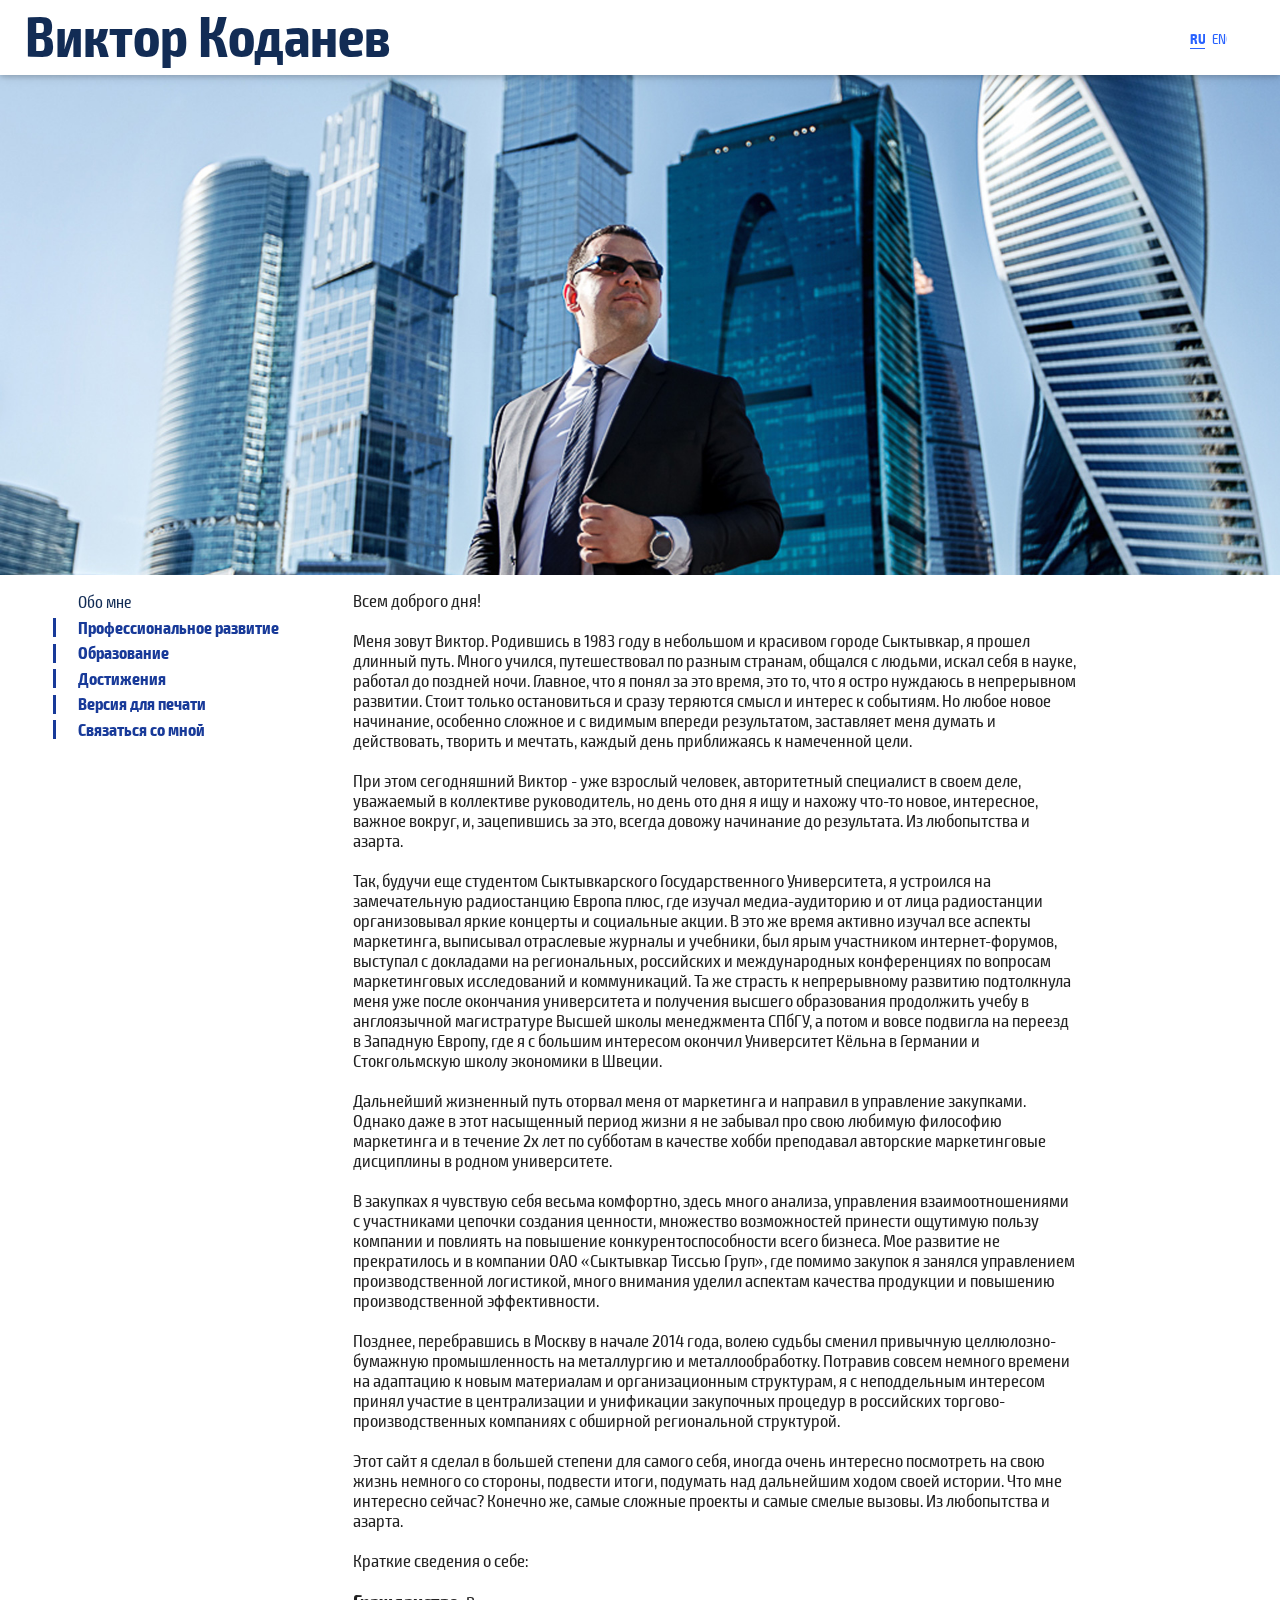
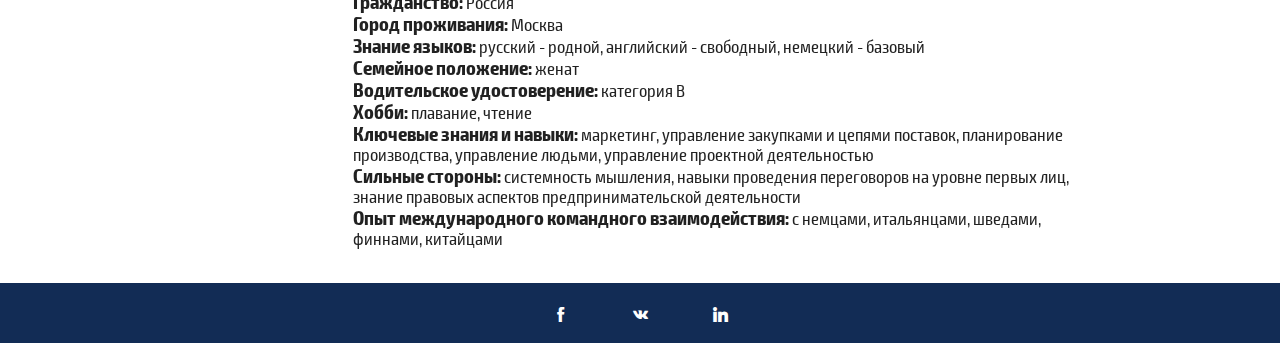
==== commit 07ef28bd: "removed errors" ====
--- a/index.html
+++ b/index.html
@@ -1,14 +1,12 @@
 <!DOCTYPE html>
-<html><body><br>
-<b>Warning</b>:  Parameter 2 to WPGlobus_Filters::filter__the_posts() expected to be a reference, value given in <b>D:\currentWorks\kodanev-viktor\wp-includes\class-wp-hook.php</b> on line <b>286</b><br>
-	
+<html><body>	
 	
 
 	
 		<meta charset="UTF-8">
 		<meta name="viewport" content="width=device-width, height=device-height, initial-scale=1.0, maximum-scale=1.0, user-scalable=no">
 		<link rel="shortcut icon" href="wp-content/themes/kodanev/assets/icon_32.png" type="image/x-icon">
-
+ 
 <link rel="apple-touch-icon" sizes="180x180" href="wp-content/themes/kodanev/assets/apple-touch-icon.png">
 <link rel="icon" type="image/png" href="wp-content/themes/kodanev/assets/favicon-32x32.png" sizes="32x32">
 <link rel="icon" type="image/png" href="wp-content/themes/kodanev/assets/favicon-16x16.png" sizes="16x16">
